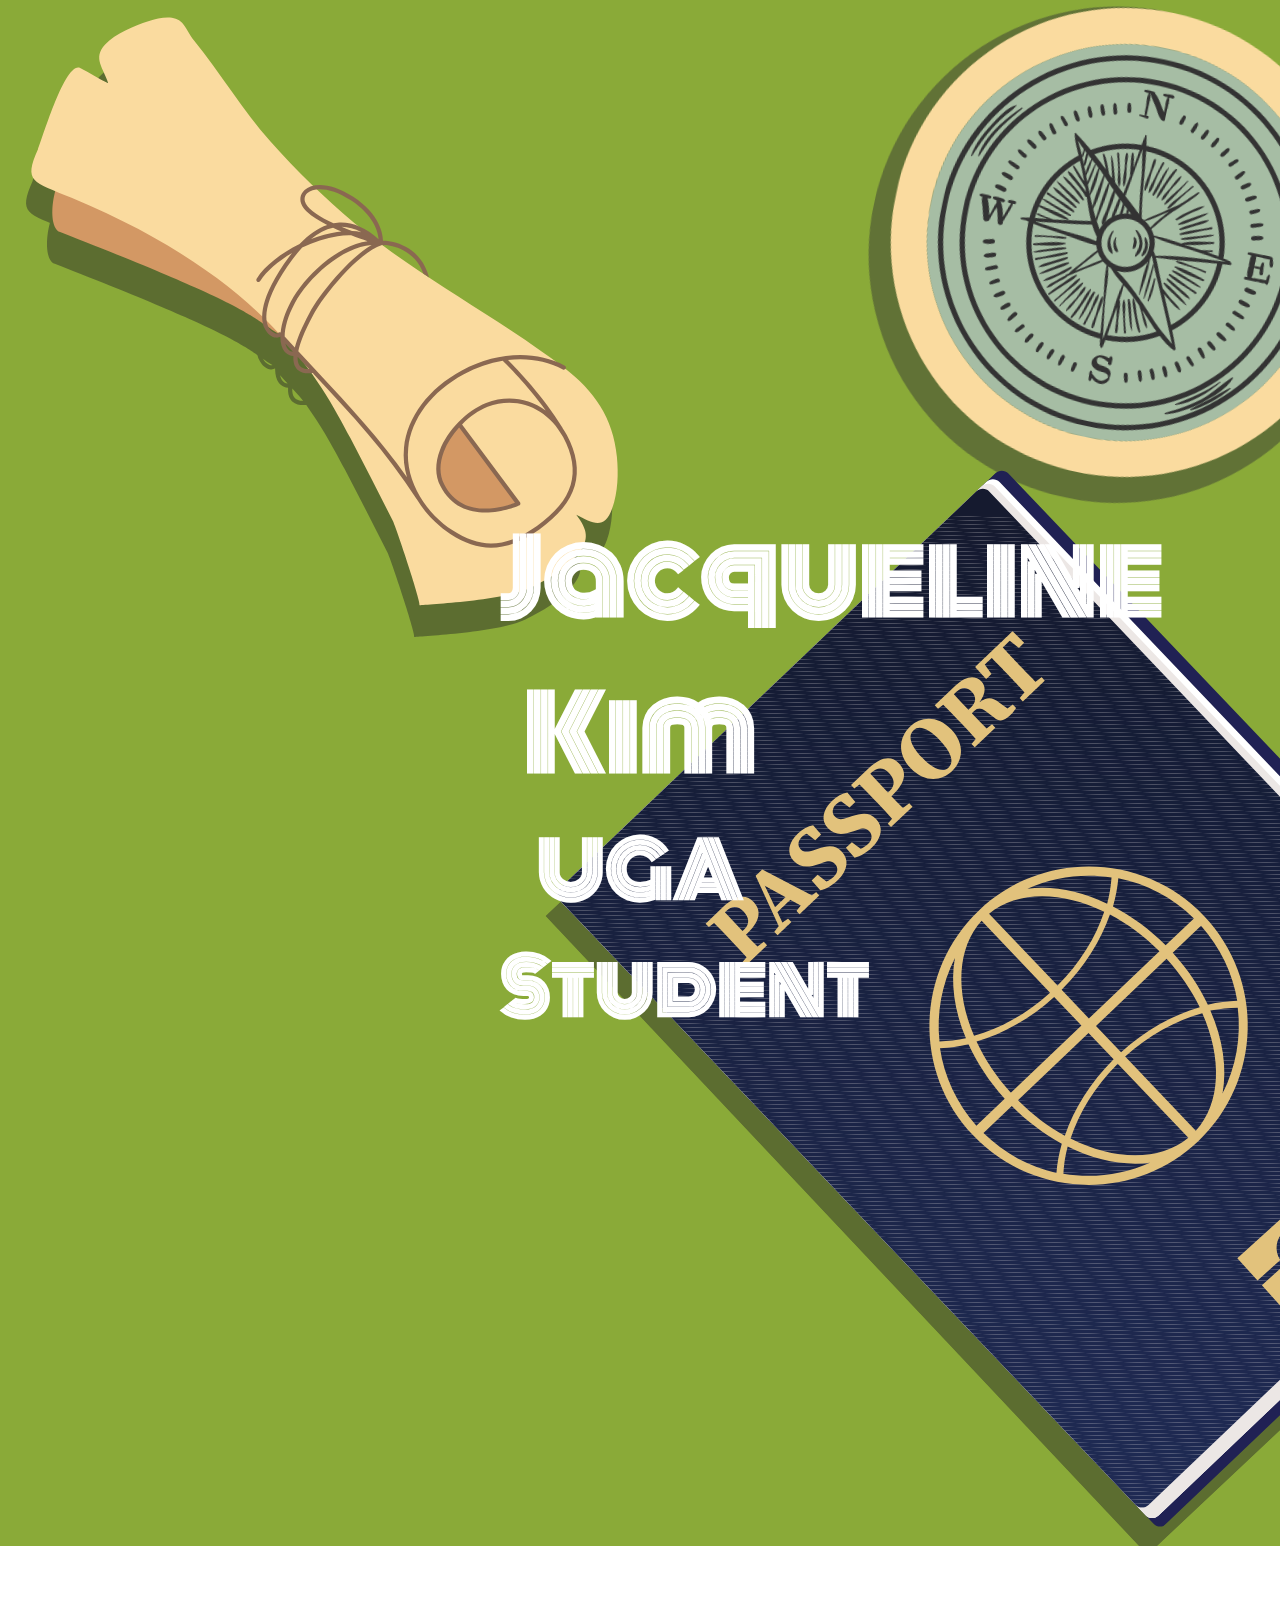
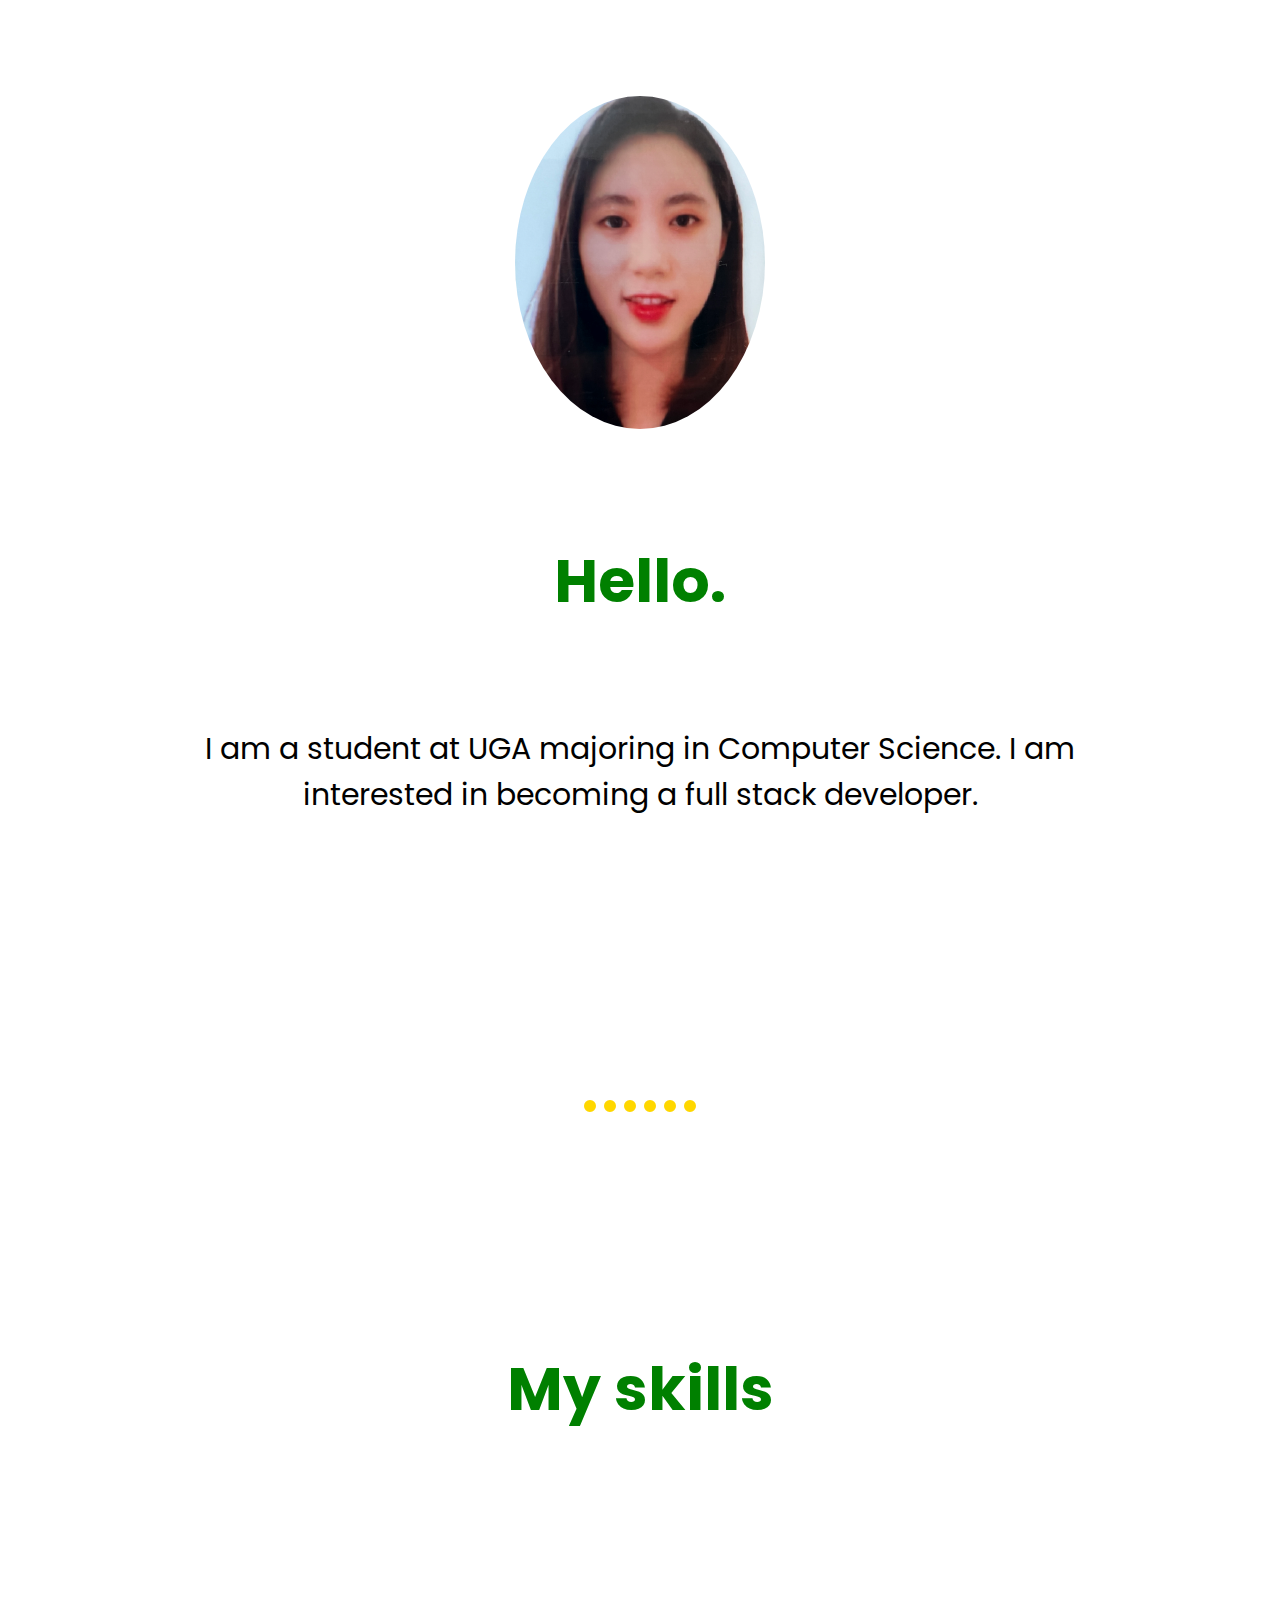
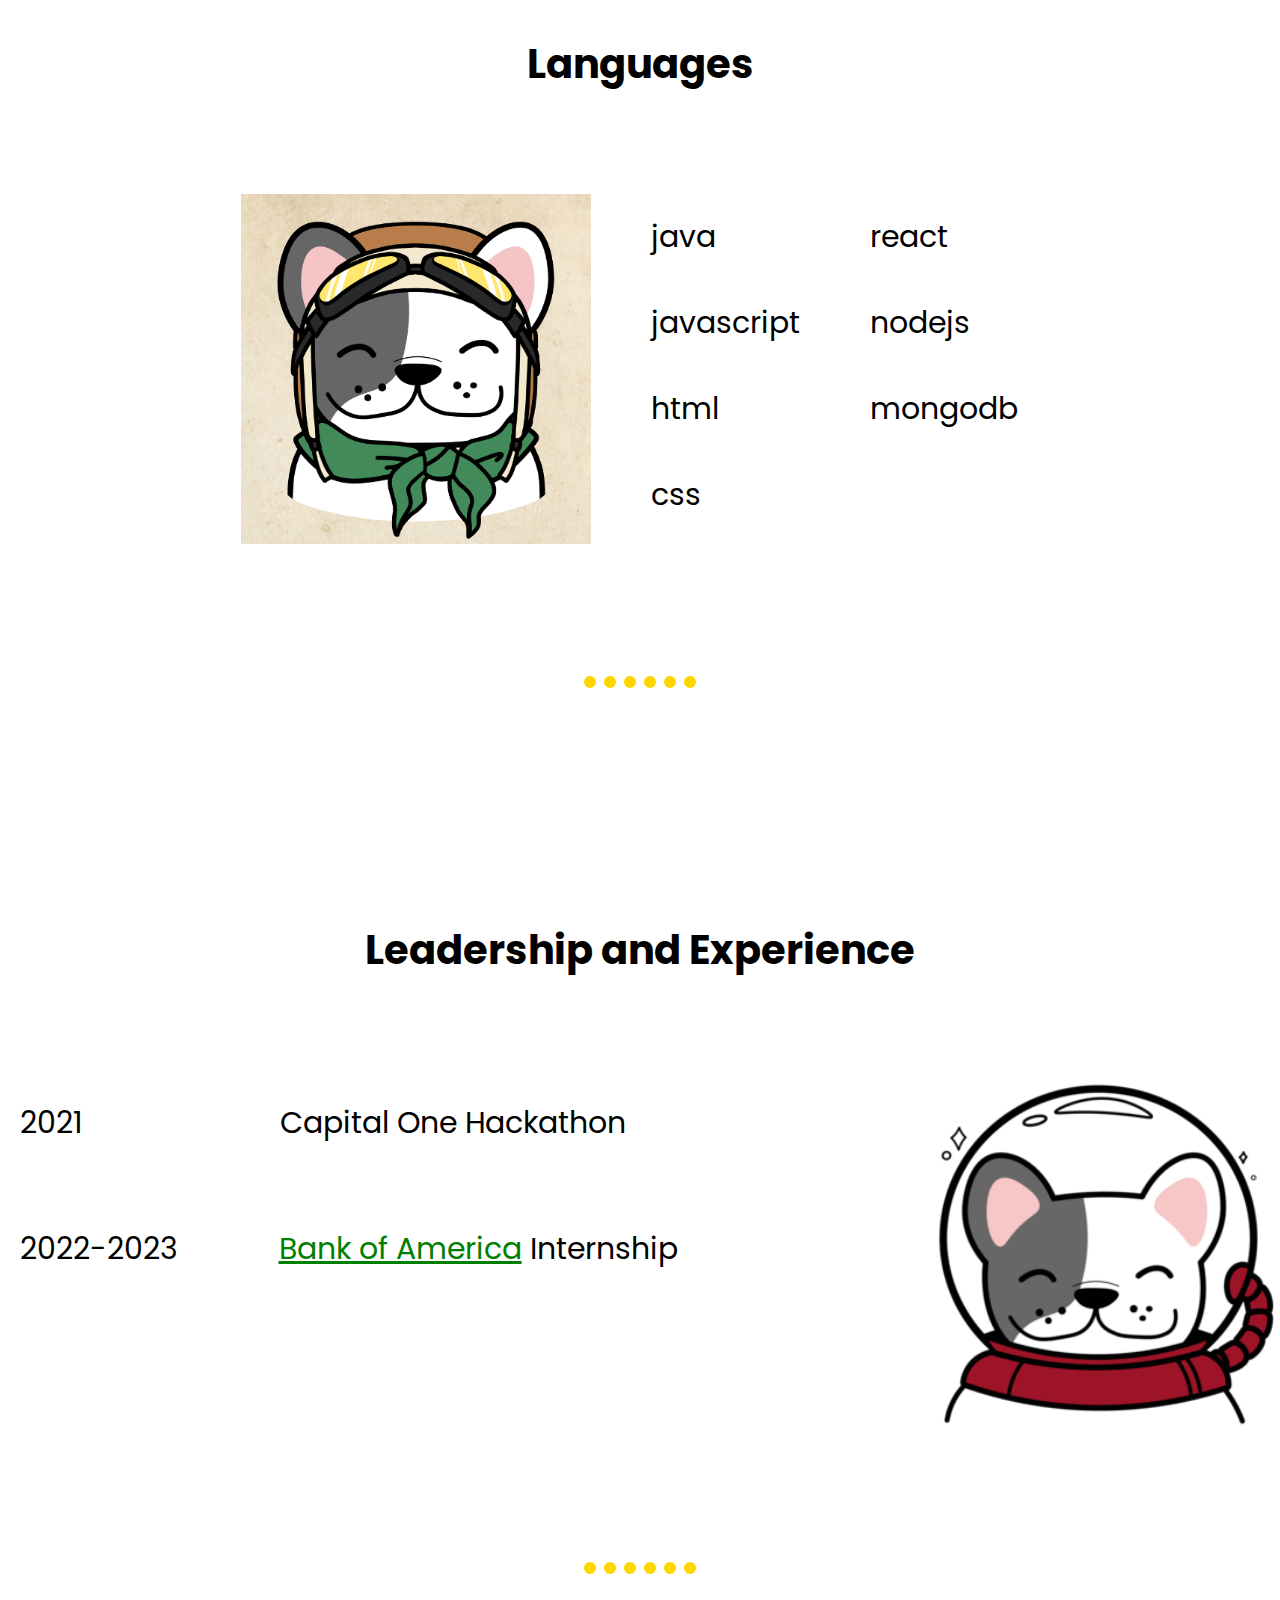
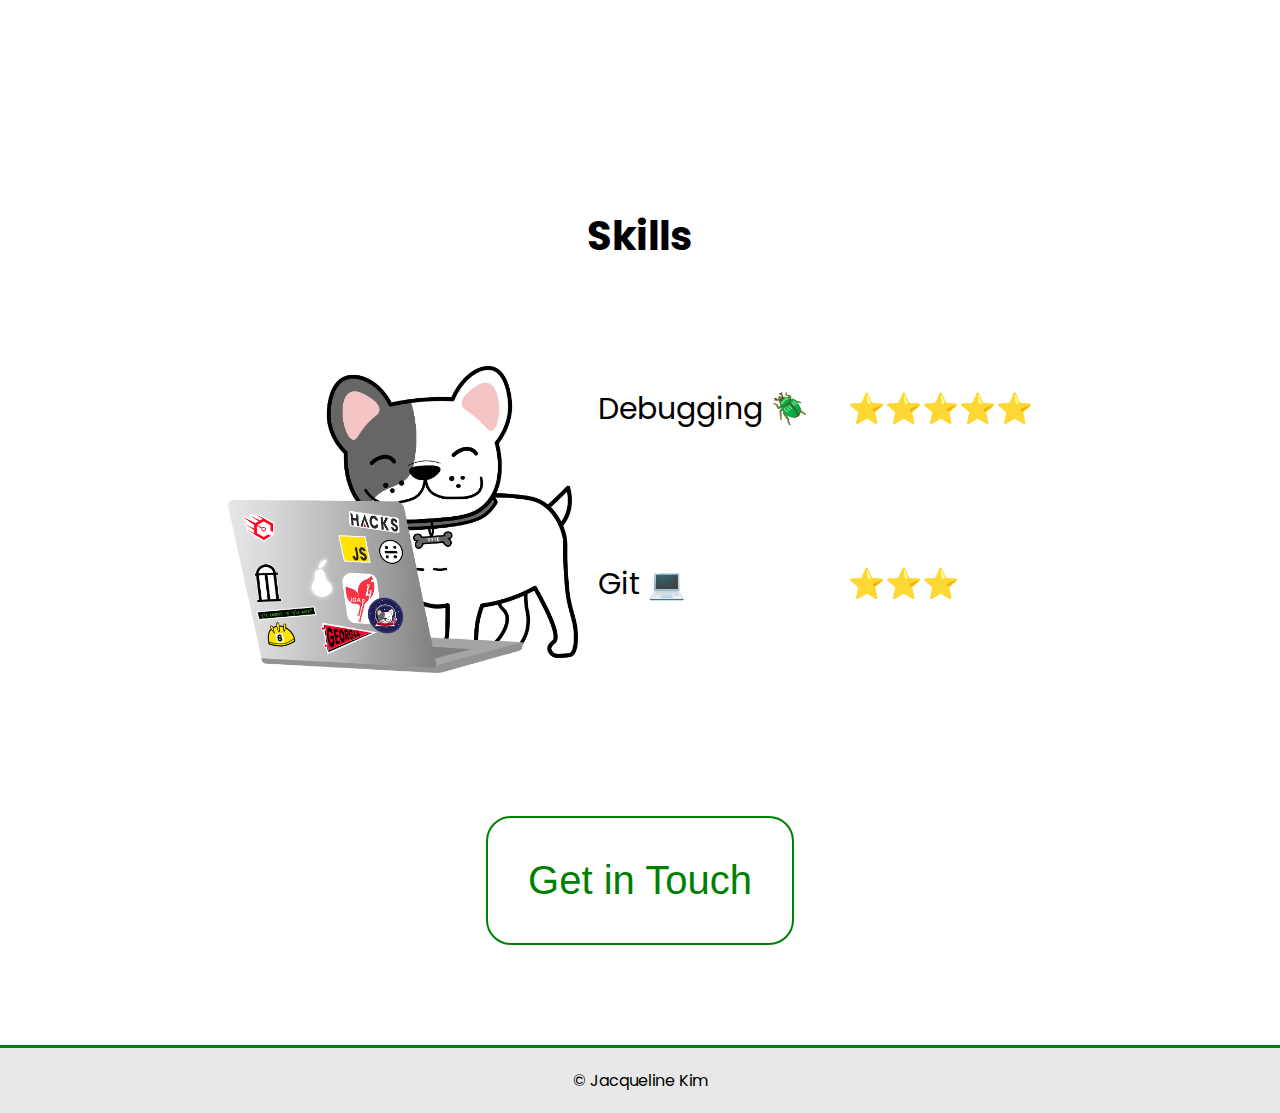
==== index.html @ ba74b8f0 "Commit" ====
<!DOCTYPE html>
<html lang="en">
<head>
    <meta charset="utf-8">
    <link rel="icon" href="/favicon.ico">
    <link rel="stylesheet" href="css/style.css">
    <link rel="preconnect" href="https://fonts.googleapis.com">
    <link rel="preconnect" href="https://fonts.gstatic.com" crossorigin>
    <link href="https://fonts.googleapis.com/css2?family=Poppins:wght@200;300;500&display=swap" rel="stylesheet">
    <link rel="preconnect" href="https://fonts.googleapis.com">
    <link rel="preconnect" href="https://fonts.gstatic.com" crossorigin>
    <link href="https://fonts.googleapis.com/css2?family=Monoton&display=swap" rel="stylesheet">
    <title>Jacqueline Kim</title>
</head>

<body>
    <div class="introduction">
        <div class="rolledmap_pos">
            <img src="images/Rolled_Map.png" alt="RolledMap">
        </div>
        <div class="compass_pos">
            <img src="images/Compass.png" alt="Compass">
        </div>
        <div class="introduction-font">
            <h1>Jacqueline Kim</h1>
            <h2>UGA Student</h2>
        </div>  
        <div class="passport_pos">
            <img src="images/Passport.png" alt="Passport">
        </div> 
   
    </div>

    <div class="introduction-detail">
        <img src="images/jackieheadshot.jpg" alt="Jackie's headshot" width="170px" height="210px">
        <h2>Hello.</h2>
        <p>I am a student at UGA majoring in Computer Science. 
            I am interested in becoming a full stack developer.
        </p>
    </div>

    <div class="my-skills">
        <hr>
        <h2>My skills</h2>
        
        <h3>Languages</h3>
        <div class="languages">
            <img src="images/travel_byte.png" alt="Travel Byte">
            <ul>
                <li>java</li>
                <li>javascript</li>
                <li>html</li>
                <li>css</li>
                <li>react</li>
                <li>nodejs</li>
                <li>mongodb</li>
            </ul>
        </div>
        <hr>
        <h3>Leadership and Experience</h3>
        <div class="leadership_and_experience">
            <dl>
                <dt>2021</dt>
                <dd>Capital One Hackathon</dd>
                <dt>2022-2023</dt>
                <dd><a href="https://bankcampuscareers.tal.net/vx/lang-en-GB/mobile-0/brand-4/candidate/so/pm/1/pl/1/opp/8571-Global-Technology-Summer-Analyst-Program-2023/en-GB">Bank of America</a> Internship</dd>
            </dl>
            <img src="images/astro_byte.png" alt="Astro Byte">
        </div>
        <hr>
        <h3>Skills</h3>
        <div class="skills">
            <img src="images/coding_byte.png" alt="Coding Byte">
            <dl>
                <dt>Debugging 🪲</dt>
                <dd>⭐️⭐️⭐️⭐️⭐️</dd>
                <dt>Git 💻</dt>
                <dd>⭐️⭐️⭐️</dd>
            </dl>
        </div>
        <h3><button class="contact_button"><a href="contact.html">Get in Touch</a></button></h3>
    </div>

    <div class="logo">
        <p>&copy; Jacqueline Kim</p>
    </div>
</body>
</html>
---- css/style.css ----
* {
    box-sizing: border-box;
    margin: 0;
    border: 0;
}

body {
    margin: 0;
    font-family: "Poppins";
}

.introduction {
    box-sizing: border-box;
    overflow: clip;
    width: 100%;
    min-height: 100vh;
    background-color: #8aaa38;
    position: relative;
    text-align: center;
}

.rolledmap_pos {
    width: fit-content;
    height: fit-content;
    position: absolute;
}

.compass_pos {
    display: box;
    width: fit-content;
    position: absolute;
    right: -7rem;
    transform: rotate(12deg);
    height: fit-content;
}

.introduction-font {
    z-index: 1;
    position: inherit;
    font-family: 'Monoton', cursive;
    text-align: center;
    font-size: 50px;
    color: white;
    padding: 500px;
}

.passport_pos {
    top: 28rem;
    right: -25rem;
    position: absolute;
}

.introduction-detail {
    text-align: center;
    padding: 150px;
}

.introduction-detail img {
    text-align: center;
    border-radius: 50%;
    width: 250px;
    height: 100%;
}

.introduction-detail h2 {
    text-align: center;
    padding: 100px;
    color: green;
    font-size: 60px;
}

.introduction-detail p {
    text-align: center;
    font-size: 30px;
}

.my-skills {
    text-align: center;
}

.my-skills h2 {
    text-align: center;
    font-size: 60px;
    padding: 100px;
    color: green;
}

.my-skills h3 {
    text-align: center;
    font-size: 40px;
    padding: 100px;
}

.languages {
    display: inline-block;
    height: 350px;
}

.languages img {
    width: 350px;
    height: 100%;
    float: left;
}

.languages ul {
    height: 350px;
    display: inline-block;
    font-size: 30px;
    list-style: none outside;
    column-count: 2;
}

.languages li {
    display: flex;
    flex-wrap: wrap;
    padding: 20px;

}

.leadership_and_experience {
    display: inline-block;
    height: 350px;
    width: auto;
    column-count: 2;
}

.leadership_and_experience dl {
    display: grid;
    grid-template-columns: 33% auto;
    font-size: 30px;
}

.leadership_and_experience dt {
    display: flex;
    flex-wrap: wrap;
    grid-column: 1;
    padding: 20px;
}

.leadership_and_experience dd a {
    color: green;
    padding-left: 50px;
    white-space: nowrap;
}

.leadership_and_experience dd {  
    display: inline-block;
    grid-column: 2;
    padding: 20px;
    white-space: nowrap;
}

.leadership_and_experience img {
    width: 300;
    height: 100%;
    float: right;
}

.skills {
    display: inline-block;
    height: 350px;
    width: auto;
}

.skills img {
    width: 350px;
    height: auto;
    float: left;
}

.skills dl {
    height: 350px;
    display: grid;
    font-size: 30px;
    list-style: none outside;
    white-space: nowrap;
}

.skills dt {
    display: inline;
    padding: 20px;
    grid-column: 1;
    text-align: left;
}

.skills dd {
    display: inline;
    padding: 20px;
    grid-column: 2;
    text-align: left;
}

dd::after {
    content: "";
    display: block;
    padding: 20px;

}

.contact_button {
    border: 2px solid green;
    font-size: 40px;
    padding: 40px;
    border-radius: 25px;
    background-color: white;
}

.contact_button a {
    color: green;
    text-decoration: none;
}

hr { 
    padding: 100px;
}

hr:after{
    content: "\2022\2022\2022\2022\2022\2022";
    color: gold;
    font-size: 50px;
}

.logo {
    padding: 20px;
    border-top: solid green;
    background-color: #E8E8E8;
    text-align: center;
}

.contact_css {
    background-color: #8aaa38;
}

.contact {
    display: inline;
    font-family: 'Monoton', cursive;
    text-align: center;
    font-size: 25px;
    color: white;
    padding: 500px;
    position: relative;
}

.contact h1 {
    padding: 50px;
}



.contact_background hr {
    padding: 0;
    text-align: center;
    margin-bottom: 50px;
}

.contact_form {
    background-color: #E8E8E8;
    display: inline-block;
    padding: 20px;
    text-align: center;
    margin: 0 auto;
    width: 350px;
    position: absolute;
    left: 50%;
    transform: translate(-50%, 0);
}

.contact_form input {
    width: 100%;
    padding: 12px 20px;
    margin: 8px 0;
    box-sizing: border-box;
}

.contact_form textarea {
    width: 100%;
    height: 100px;

}


.contact_form input[type=button], input[type=submit], input[type=reset] {
    background-color: #DCDCDC;
    border: none;
    padding: 16px 32px;
    cursor: pointer;
    margin: 4px 2px;
    font-family: Poppins;
}
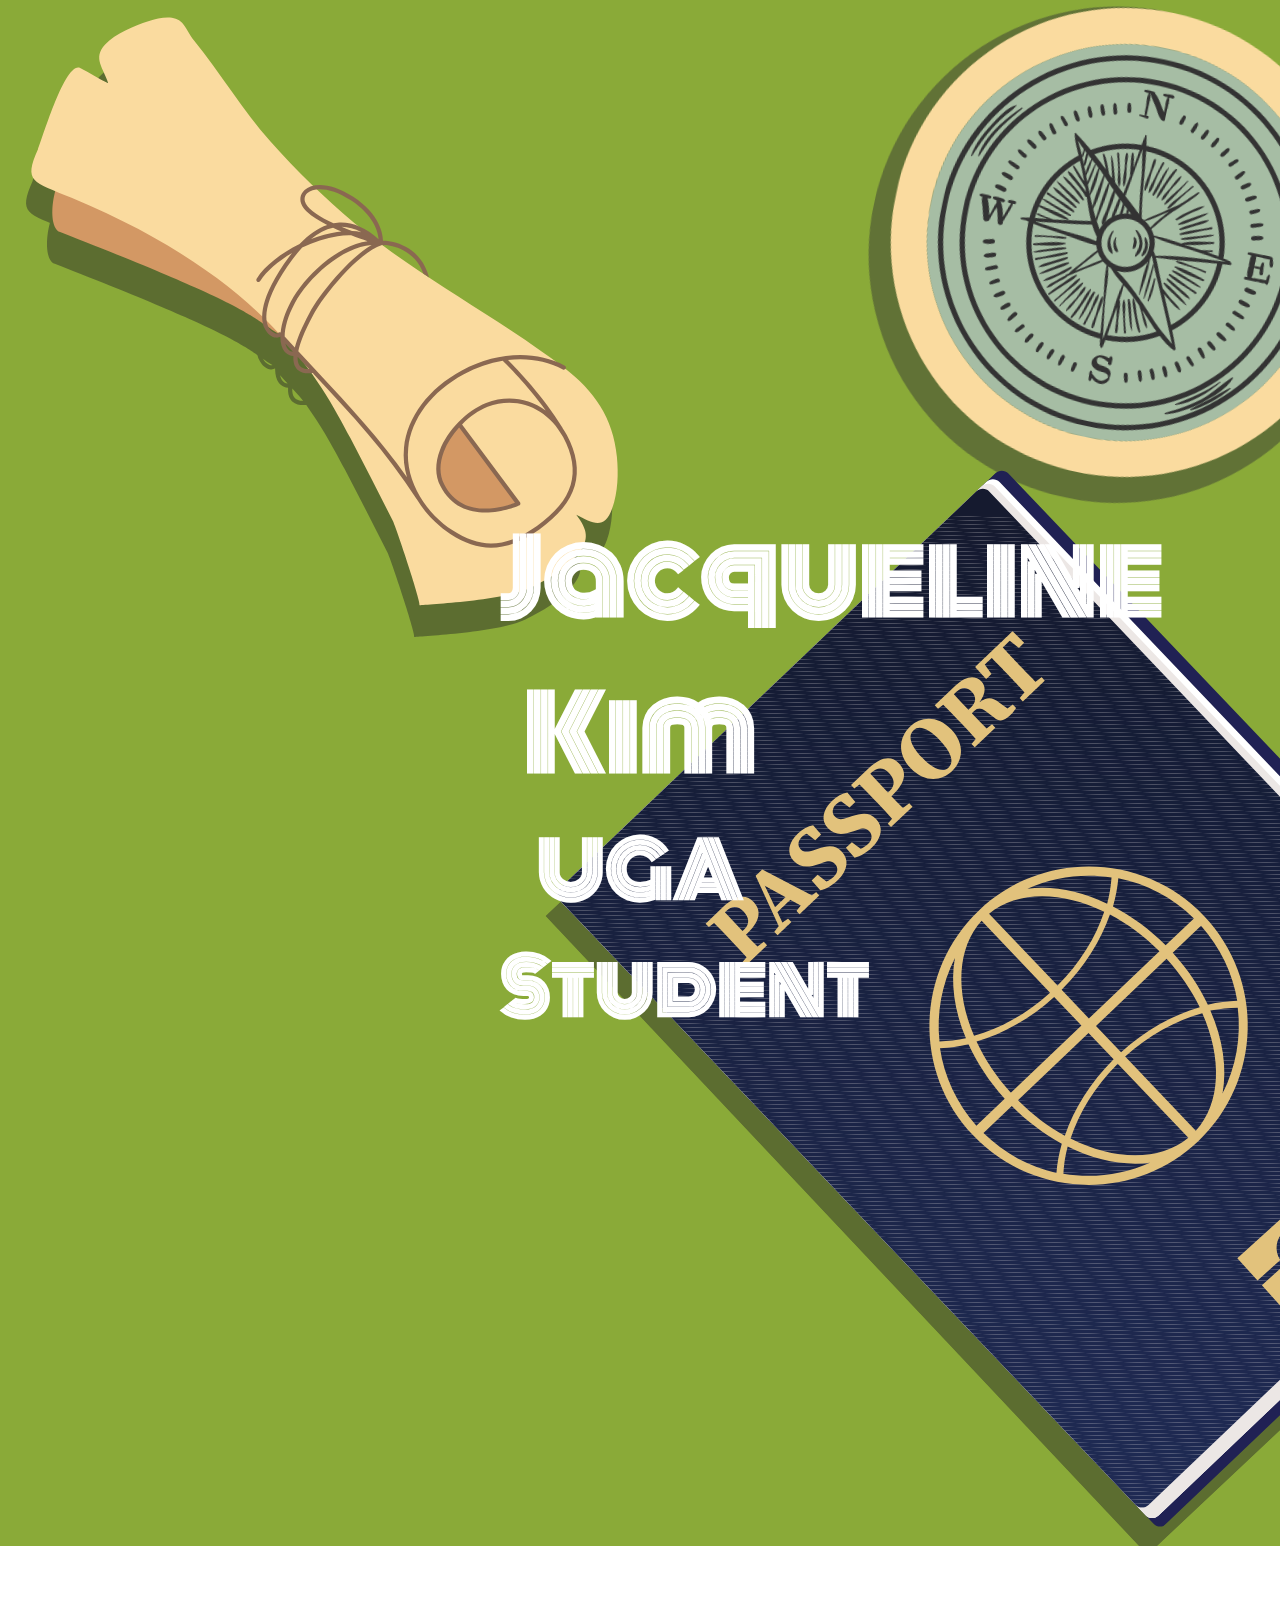
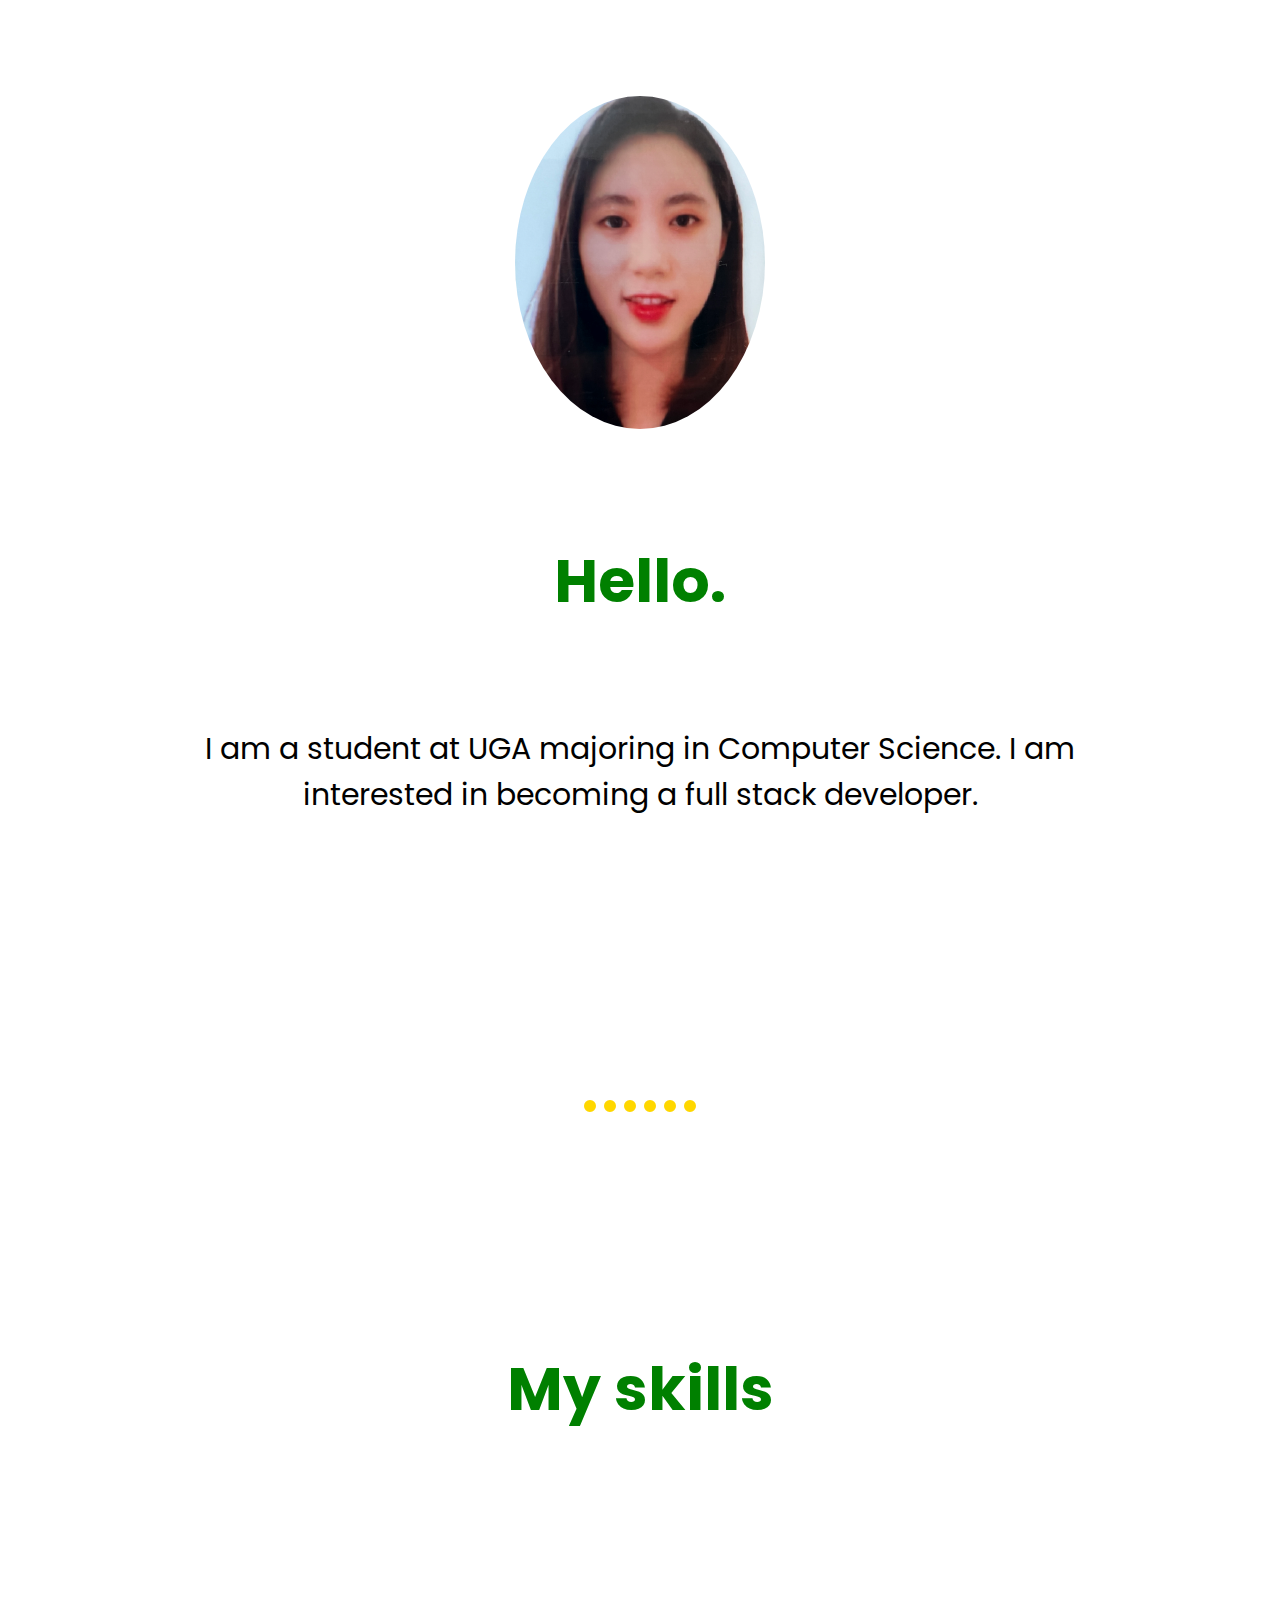
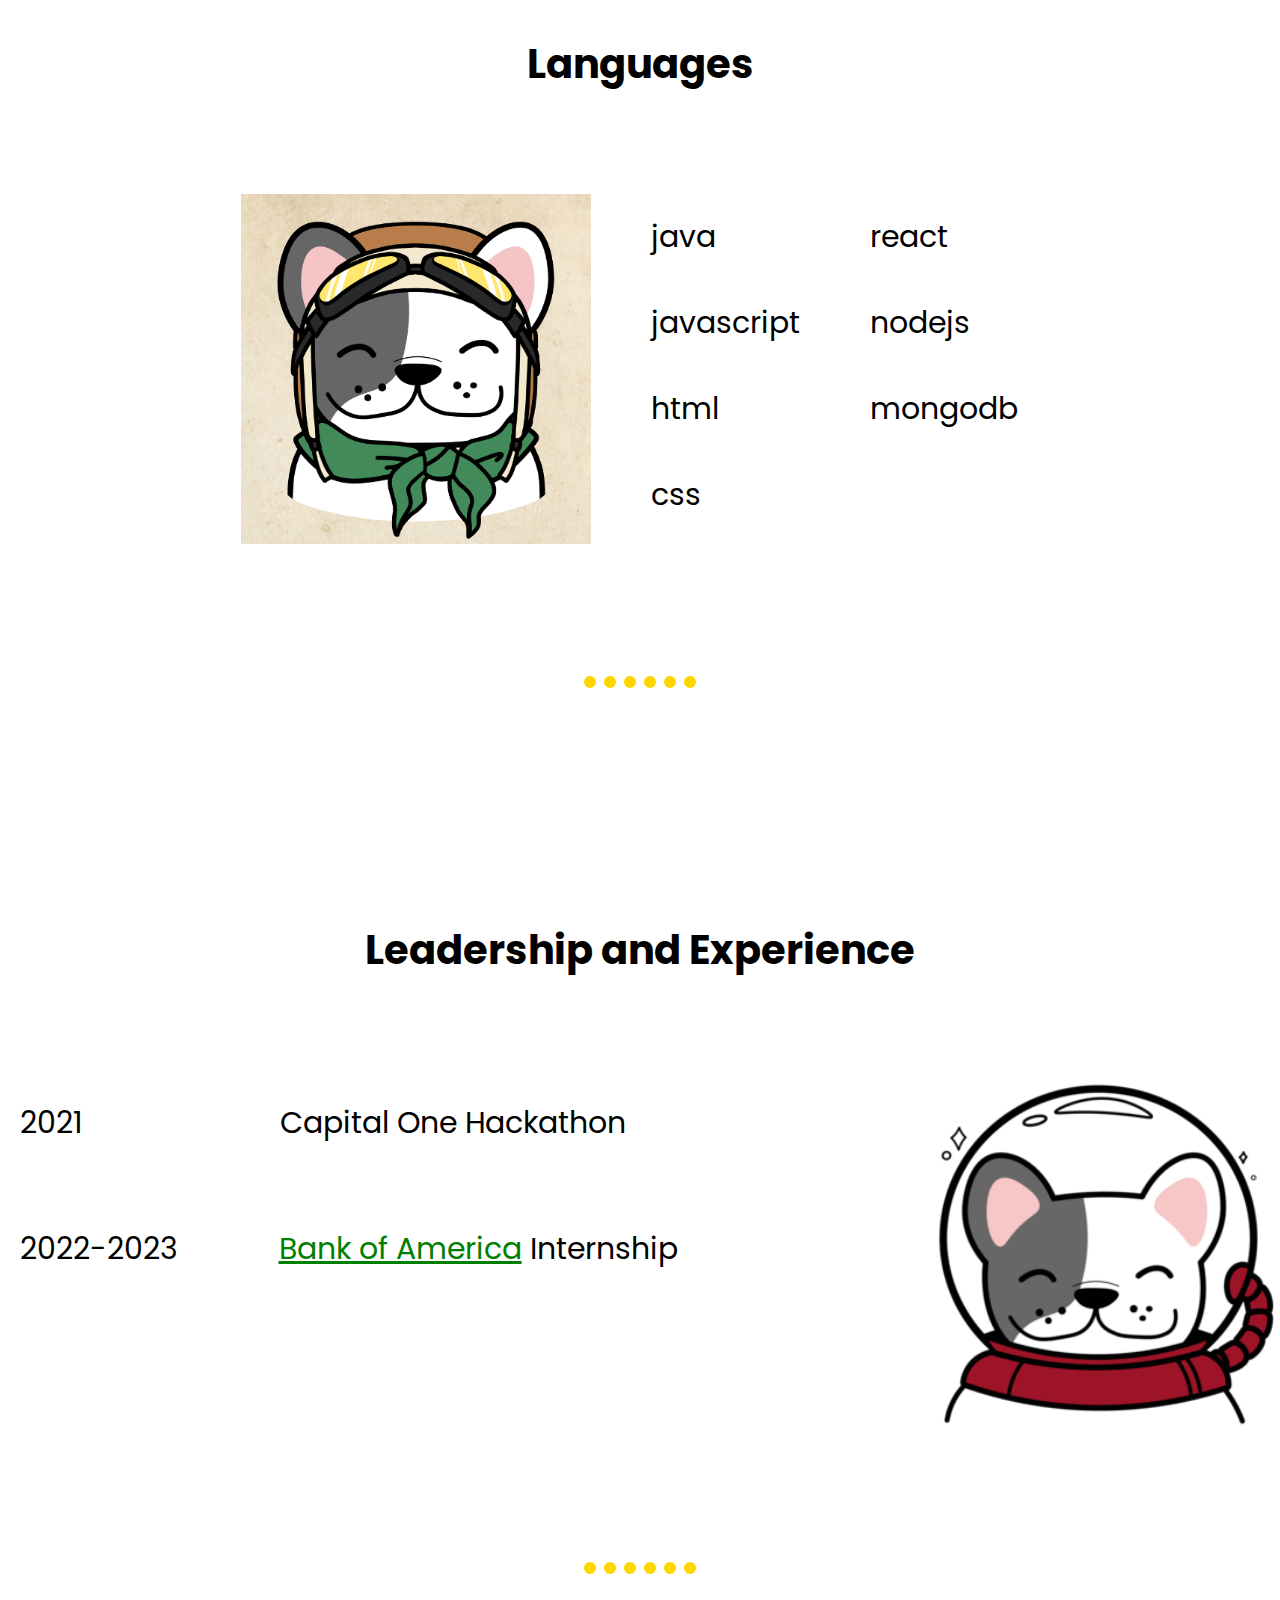
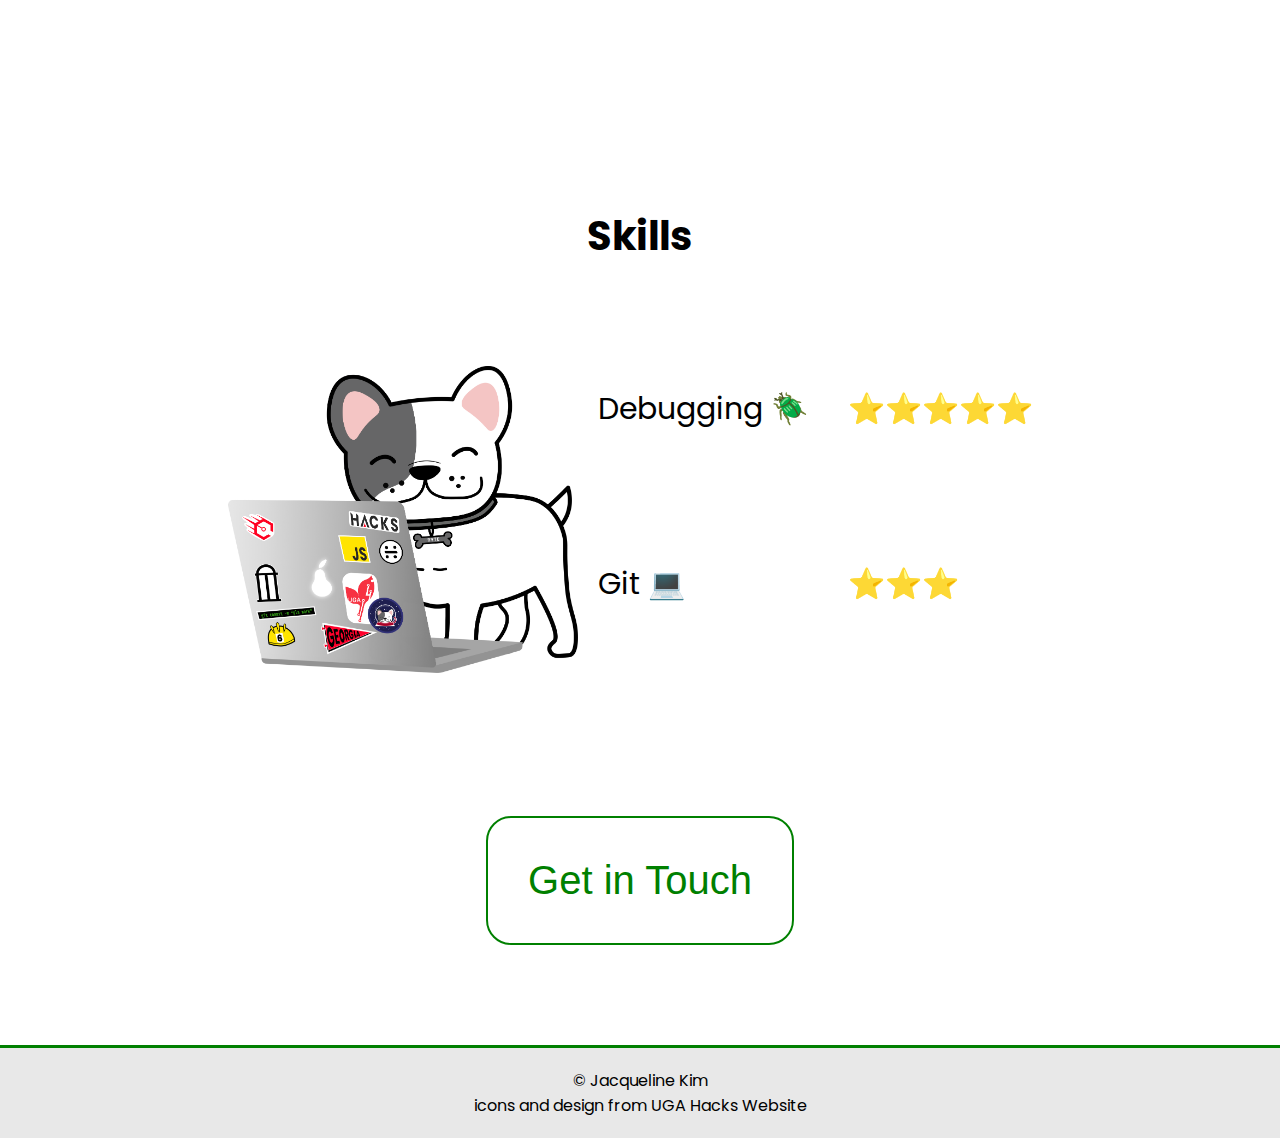
==== commit e919822e: "added sources for icons" ====
--- a/index.html
+++ b/index.html
@@ -83,6 +83,7 @@
 
     <div class="logo">
         <p>&copy; Jacqueline Kim</p>
+        <p>icons and design from UGA Hacks Website</p>
     </div>
 </body>
 </html>